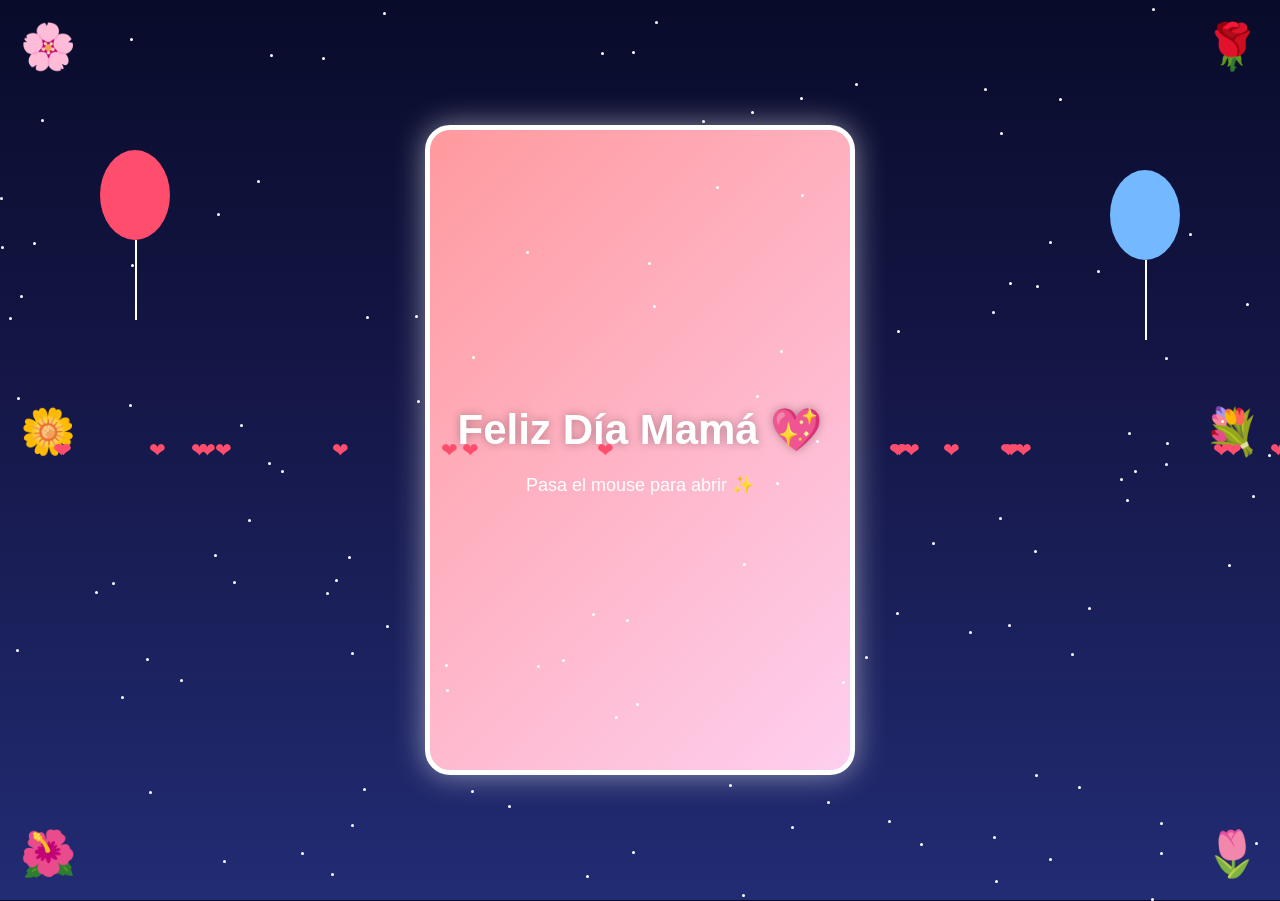
==== index.html @ 6ca9c7d0 "Rename regalodiamadre.html to index.html" ====
<!DOCTYPE html>
<html lang="es">
<head>
    <meta charset="UTF-8">
    <meta name="viewport" content="width=device-width, initial-scale=1.0">
    <title>Carta Día de la Madre</title>

    <link rel="stylesheet" href="style.css">
</head>

<body>

    <!-- FLORES -->
    <div class="flower f1">🌸</div>
    <div class="flower f2">🌹</div>
    <div class="flower f3">🌺</div>
    <div class="flower f4">🌷</div>
    <div class="flower f5">🌼</div>
    <div class="flower f6">💐</div>

    <!-- GLOBOS -->
    <div class="balloon b1"></div>
    <div class="balloon b2"></div>

    <!-- CARTA -->
    <div class="container">

        <div class="card">

            <!-- FRENTE -->
            <div class="front">

                <h1>Feliz Día Mamá 💖</h1>

                <p>Pasa el mouse para abrir ✨</p>

            </div>

            <!-- ATRÁS -->
            <div class="back">

                <div class="photo-frame">

                    <img src="img/mama.jpg" alt="Foto">

                </div>

                <div class="message" id="typedText"></div>

                <div class="signature">

                    Con mucho amor 💕

                </div>

            </div>

        </div>

    </div>

    <script src="script.js"></script>

</body>
</html>
---- style.css ----
*{
margin:0;
padding:0;
box-sizing:border-box;
font-family:'Segoe UI',sans-serif;
}

body{
min-height:100vh;
overflow-x:hidden;
overflow-y:auto;
display:flex;
justify-content:center;
align-items:center;
padding:20px 0;
background:linear-gradient(to bottom,#090b2a,#16194c,#222c74);
position:relative;
}

/* ===== ESTRELLAS ===== */

.star{
position:absolute;
width:3px;
height:3px;
background:white;
border-radius:50%;
animation:twinkle 3s infinite;
pointer-events:none;
}

@keyframes twinkle{
0%{opacity:0.2;}
50%{opacity:1;}
100%{opacity:0.2;}
}

/* ===== CORAZONES ===== */

.heart{
position:absolute;
color:#ff4d6d;
font-size:20px;
animation:float 8s linear infinite;
pointer-events:none;
z-index:0;
}

@keyframes float{
0%{
transform:translateY(100vh) scale(0.5);
opacity:0;
}

100%{
transform:translateY(-120vh) scale(1.4);
opacity:1;
}
}

/* ===== FLORES ===== */

.flower{
position:absolute;
font-size:45px;
animation:flowersMove 4s infinite alternate ease-in-out;
pointer-events:none;
}

@keyframes flowersMove{
from{
transform:translateY(0px);
}

to{
transform:translateY(10px);
}
}

.f1{top:20px;left:20px;}
.f2{top:20px;right:20px;}
.f3{bottom:20px;left:20px;}
.f4{bottom:20px;right:20px;}
.f5{top:45%;left:20px;}
.f6{top:45%;right:20px;}

/* ===== GLOBOS ===== */

.balloon{
position:absolute;
width:70px;
height:90px;
border-radius:50%;
animation:balloonMove 4s infinite alternate ease-in-out;
pointer-events:none;
}

.balloon::after{
content:'';
position:absolute;
width:2px;
height:80px;
background:white;
left:50%;
top:90px;
}

@keyframes balloonMove{
from{
transform:translateY(0px);
}

to{
transform:translateY(-20px);
}
}

.b1{
left:100px;
top:150px;
background:#ff4d6d;
}

.b2{
right:100px;
top:170px;
background:#74b9ff;
}

/* ===== CARTA ===== */

.container{
width:min(100%,430px);
max-width:430px;
aspect-ratio:430/650;
perspective:1200px;
margin:0 auto;
}

.card{
width:100%;
height:100%;
position:relative;
transform-style:preserve-3d;
transition:
transform 1.5s,
box-shadow 0.5s;
cursor:pointer;
}

.container:hover .card,
.card.open{
transform:rotateY(180deg);

}

.card:hover{
box-shadow:0 0 40px rgba(255,255,255,0.7);
}

.front,
.back{
position:absolute;
width:100%;
height:100%;
border-radius:25px;
overflow:hidden;
backface-visibility:hidden;
box-shadow:0 0 30px rgba(255,255,255,0.5);
}

/* ===== FRENTE ===== */

.front{
background:linear-gradient(135deg,#ff9a9e,#fecfef);
display:flex;
flex-direction:column;
justify-content:center;
align-items:center;
border:5px solid white;
}

.front h1{
color:white;
font-size:42px;
text-align:center;
margin-bottom:20px;
text-shadow:0 0 10px rgba(0,0,0,0.3);
}

.front p{
color:white;
font-size:18px;
}

/* ===== ATRÁS ===== */

.back{
background:white;
transform:rotateY(180deg);
padding:14px;
z-index:2;
}

.photo-frame{
width:100%;
height:420px;
border-radius:20px;
overflow:hidden;
border:5px solid #ffb6c1;
margin-bottom:15px;
box-shadow:0 0 15px rgba(0,0,0,0.2);
}

.photo-frame img{
width:100%;
height:100%;
object-fit:cover;
}

.message{
color:#444;
font-size:15px;
line-height:1.5;
text-align:center;
}

.signature{
margin-top:5px;
text-align:right;
font-size:22px;
color:#ff4d6d;
font-weight:bold;
}

/* ===== RESPONSIVE ===== */

@media (max-width:700px){

body{
padding:16px 0;
}

.container{
width:min(100%,360px);
}

.front h1{
font-size:34px;
}

.front p,
.message{
font-size:16px;
}

.photo-frame{
height:300px;
}

.signature{
font-size:20px;
}

.balloon{
width:50px;
height:68px;
}

.balloon::after{
height:60px;
top:68px;
}

.flower{
font-size:38px;
}

.f1{top:12px;left:12px;}
.f2{top:12px;right:12px;}
.f3{bottom:12px;left:12px;}
.f4{bottom:12px;right:12px;}
.f5{top:38%;left:12px;}
.f6{top:38%;right:12px;}

.b1{left:12px;top:150px;}
.b2{right:12px;top:170px;}
}

/* ===== CELULARES ===== */

@media (max-width:480px){

.container{
width:min(100%,320px);
}

.front h1{
font-size:28px;
}

.front p,
.message{
font-size:14px;
}

.photo-frame{
height:220px;
}

.signature{
font-size:18px;
}

.balloon{
width:44px;
height:60px;
}

.balloon::after{
height:50px;
top:60px;
}

.flower{
font-size:32px;
}

.f5,
.f6{
top:34%;
}

.b1{
left:10px;
top:130px;
}

.b2{
right:10px;
top:150px;
}

.heart:nth-child(odd){
display:none;
}
}

/* ===== CELULARES PEQUEÑOS ===== */

@media (max-height:700px){

.container{
width:min(100%,300px);
}

.photo-frame{
height:200px;
}
}
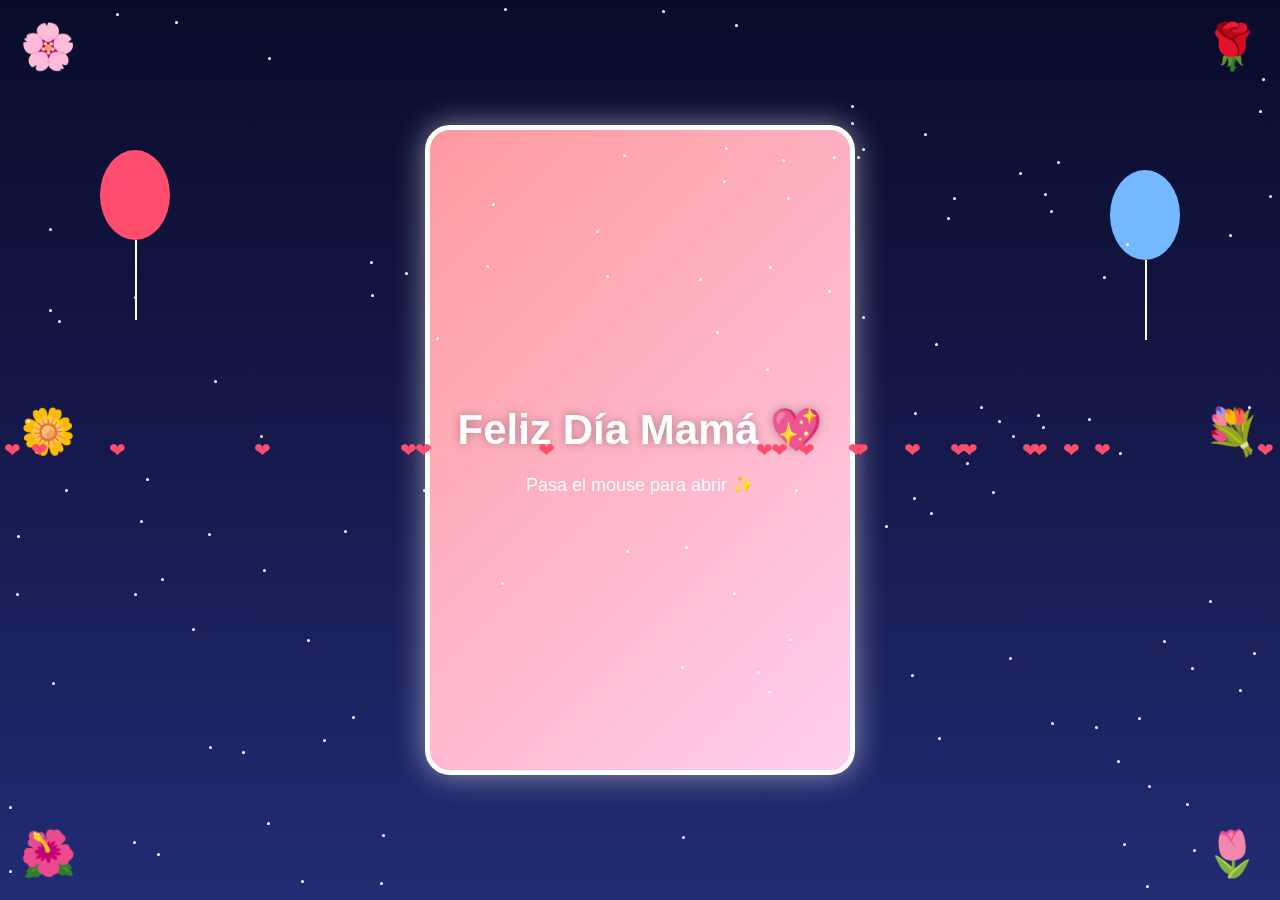
==== commit 28433518: "Fix image source path in index.html" ====
--- a/index.html
+++ b/index.html
@@ -41,7 +41,7 @@
 
                 <div class="photo-frame">
 
-                    <img src="img/mama.jpg" alt="Foto">
+                    <img src="mama.jpg" alt="Foto">
 
                 </div>
 
